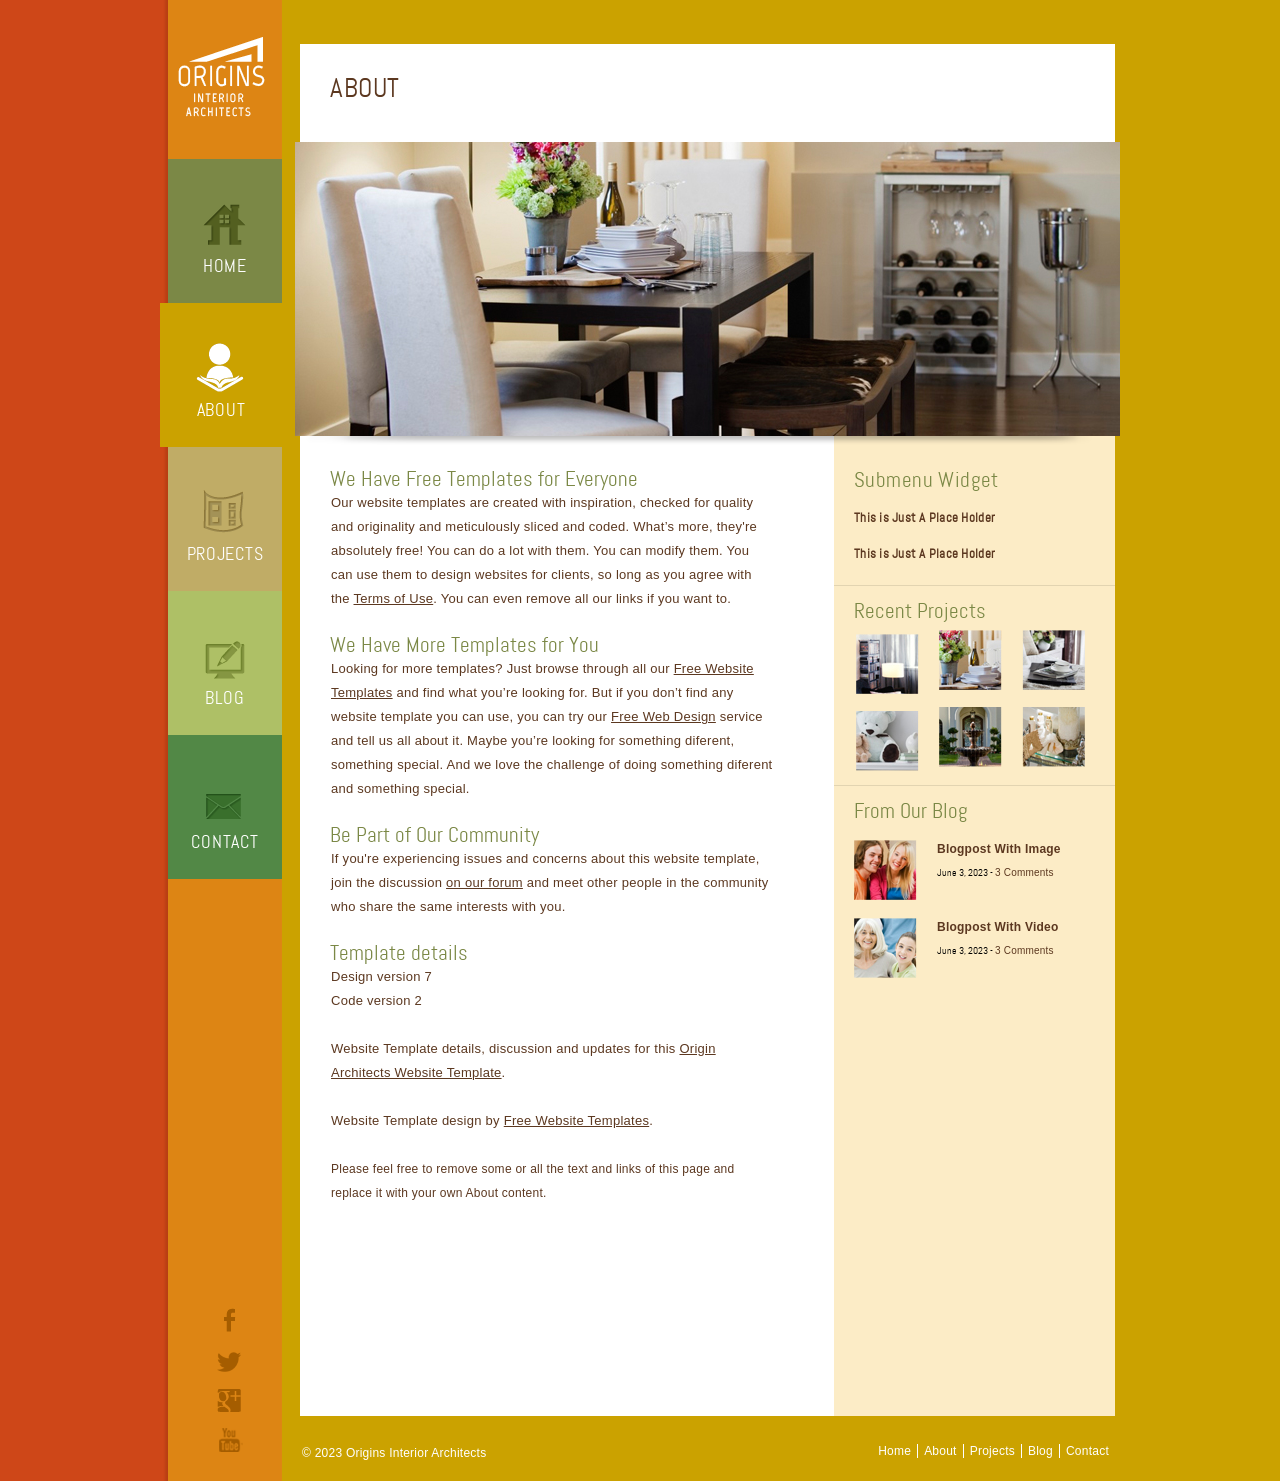
==== about.html @ 418c65bd "first upload" ====
<!DOCTYPE html>
<!-- Website template by freewebsitetemplates.com -->
<html>
<head>
	<meta charset="UTF-8">
	<title>About - Origin Architects Website Template</title>
	<link rel="stylesheet" href="css/style.css" type="text/css">
</head>
<body>
	<div id="background-yellow">
		background
	</div>
	<div class="page">
		<div class="about-page">
			<div class="sidebar">
				<a href="index.html" id="logo"><img src="images/logo.png" alt="logo"></a>
				<ul>
					<li class="home">
						<a href="index.html">Home</a>
					</li>
					<li class="selected about">
						<a href="about.html">About</a>
					</li>
					<li class="projects">
						<a href="projects.html">Projects</a>
					</li>
					<li class="blog">
						<a href="blog.html">Blog</a>
					</li>
					<li class="contact">
						<a href="contact.html">Contact</a>
					</li>
				</ul>
				<div class="connect">
					<a href="http://freewebsitetemplates.com/go/facebook/" id="fb">facebook</a> <a href="http://freewebsitetemplates.com/go/twitter/" id="twitter">twitter</a> <a href="http://freewebsitetemplates.com/go/googleplus/" id="googleplus">google+</a> <a href="http://freewebsitetemplates.com/go/youtube/" id="youtube">youtube</a>
				</div>
			</div>
			<div class="body">
				<div class="content-about">
					<div>
						<h3>About</h3>
					</div>
					<div class="featured">
						<img src="images/dining-room.jpg" alt="">
					</div>
					<div>
						<div>
							<h1>We Have Free Templates for Everyone</h1>
							<p>
								Our website templates are created with inspiration, checked for quality and originality and meticulously sliced and coded. What’s more, they're absolutely free! You can do a lot with them. You can modify them. You can use them to design websites for clients, so long as you agree with the <a href="http://www.freewebsitetemplates.com/about/terms">Terms of Use</a>. You can even remove all our links if you want to.
							</p>
							<h1>We Have More Templates for You</h1>
							<p>
								Looking for more templates? Just browse through all our <a href="http://www.freewebsitetemplates.com/">Free Website Templates</a> and find what you’re looking for. But if you don’t find any website template you can use, you can try our <a href="http://www.freewebsitetemplates.com/freewebdesign/">Free Web Design</a> service and tell us all about it. Maybe you’re looking for something diferent, something special. And we love the challenge of doing something diferent and something special.
							</p>
							<h1>Be Part of Our Community</h1>
							<p>
								If you're experiencing issues and concerns about this website template, join the discussion <a href="http://www.freewebsitetemplates.com/forums/">on our forum</a> and meet other people in the community who share the same interests with you.
							</p>
							<h1>Template details</h1>
							<p>
								Design version 7 <br> Code version 2<br><br> Website Template details, discussion and updates for this <a href="http://www.freewebsitetemplates.com/discuss/originarchitectswebsitetemplate/">Origin Architects Website Template</a>. <br><br> Website Template design by <a href="http://www.freewebsitetemplates.com/">Free Website Templates</a>. <br><br> <span style="font-size:12px;">Please feel free to remove some or all the text and links of this page and replace it with your own About content.</span>
							</p>
						</div>
						<div class="sidebar">
							<div>
								<h3>Submenu Widget</h3>
								<a href="#">This is Just A Place Holder</a> <a href="#">This is Just A Place Holder</a>
							</div>
							<div>
								<h3>Recent Projects</h3>
								<ul>
									<li>
										<a href="projects.html"><img src="images/recent-project-thumb1.jpg" alt=""></a>
									</li>
									<li>
										<a href="projects.html"><img src="images/recent-project-thumb2.jpg" alt=""></a>
									</li>
									<li>
										<a href="projects.html"><img src="images/recent-project-thumb3.jpg" alt=""></a>
									</li>
								</ul>
								<ul>
									<li>
										<a href="projects.html"><img src="images/recent-project-thumb4.jpg" alt=""></a>
									</li>
									<li>
										<a href="projects.html"><img src="images/recent-project-thumb5.jpg" alt=""></a>
									</li>
									<li>
										<a href="projects.html"><img src="images/recent-project-thumb6.jpg" alt=""></a>
									</li>
								</ul>
							</div>
							<div class="section">
								<h3>From Our Blog</h3>
								<ul>
									<li>
										<a href="blog-single-with-image.html"><img src="images/blog-thumb1.jpg" alt=""></a> <a href="blog-single-with-image.html">Blogpost With Image</a> <span>June 3, 2023 - <a href="blog-single-with-image.html">3 Comments</a></span>
									</li>
									<li>
										<a href="blog.html"><img src="images/blog-thumb2.jpg" alt=""></a> <a href="blog.html">Blogpost With Video</a> <span>June 3, 2023 - <a href="blog.html">3 Comments</a></span>
									</li>
								</ul>
							</div>
						</div>
					</div>
				</div>
				<div class="footer">
					<p>
						&#169; 2023 Origins Interior Architects
					</p>
					<ul>
						<li>
							<a href="index.html">Home</a>
						</li>
						<li>
							<a href="about.html">About</a>
						</li>
						<li>
							<a href="projects.html">Projects</a>
						</li>
						<li>
							<a href="blog.html">Blog</a>
						</li>
						<li>
							<a href="contact.html">Contact</a>
						</li>
					</ul>
				</div>
			</div>
		</div>
	</div>
</body>
</html>
---- css/style.css ----
/* Website template by freewebsitetemplates.com */
/*------------------------- Layout styles ------------------------*/
body {
	margin:0;
	background-color:#ce4718;
	font-family: 'AbelRegular';
	position:relative;
}
a {
	outline:none;
}
a img {
	border:0;
	display:block;
}
p {
	font-family:Arial, Helvetica, sans-serif;
}
p a {
	color:#5c3820!important;
	text-decoration:underline!important;
}
p a:hover {
	color:#995d36!important;
}
#background-green {
	background:url(../images/bg-green-absolute.png);
	height:100%;
	margin:0;
	position:absolute;
	right:0;
	text-indent:-99999px;
	width:51%;
	z-index:-1;
}
#background-yellow {
	background:url(../images/bg-yellow-absolute.png);
	height:100%;
	margin:0;
	position:absolute;
	right:0;
	text-indent:-99999px;
	width:51%;
	z-index:-1;
}
#background-lightyellow {
	background:url(../images/bg-lightyellow-absolute.png);
	height:100%;
	margin:0;
	position:absolute;
	right:0;
	text-indent:-99999px;
	width:51%;
	z-index:-1;
}
#background-lightgreen {
	background:url(../images/bg-lightgreen-absolute.png);
	height:100%;
	margin:0;
	position:absolute;
	right:0;
	text-indent:-99999px;
	width:51%;
	z-index:-1;
}
#background-green2 {
	background:url(../images/bg-green2-absolute.png);
	height:100%;
	margin:0;
	position:absolute;
	right:0;
	text-indent:-99999px;
	width:51%;
	z-index:-1;
}
/*------------------------- Pages ------------------------*/
.page {
	width:960px;
	margin:0 auto;
}
.page .home-page {
	background:url(../images/bg-home.png) repeat-y right top;
	overflow:hidden;
	min-height:1440px;
}
.page .about-page {
	background:url(../images/bg-about.png) repeat-y right top;
	overflow:hidden;
	min-height:1440px;
}
.page .project-page {
	background:url(../images/bg-project.png) repeat-y right top;
	overflow:hidden;
	min-height:1440px;
}
.page .blog-page {
	background:url(../images/bg-blog.png) repeat-y right top;
	overflow:hidden;
	min-height:1440px;
}
.page .contact-page {
	background:url(../images/bg-contact.png) repeat-y right top;
	overflow:hidden;
	min-height:1440px;
}
/*------------------------- Fonts ------------------------*/
@font-face {
	font-family: 'AbelRegular';
	src: url('../fonts/abel-regular-webfont.eot');
	src: url('../fonts/abel-regular-webfont.eot?#iefix') format('embedded-opentype'),  url('../fonts/abel-regular-webfont.woff') format('woff'),  url('../fonts/abel-regular-webfont.ttf') format('truetype'),  url('../fonts/abel-regular-webfont.svg#AbelRegular') format('svg');
	font-weight: normal;
	font-style: normal;
}
/*------------------------- Sidebar ------------------------*/
.sidebar {
	width:122px;
	float:left;
}
.sidebar a#logo {
	display:block;
	margin:37px 0 0 18px;
}
.sidebar ul {
	list-style:none;
	margin:46px 0 0;
	padding:0;
}
.sidebar ul li {
	min-height:0!important;
	margin-top:-4px;
}
.sidebar ul li a {
	color:#FFF;
	font-family:AbelRegular;
	font-size:18px;
	letter-spacing:.04em;
	line-height:215px;
	text-transform:uppercase;
	display:block;
	text-decoration:none;
	text-align:center;
	float:right;
}
.sidebar ul li.selected.home a, .sidebar ul li.selected.home:hover a {
	width:122px;
	background:url(../images/nav-icon.png) no-repeat 36px -56px #7b8846;
}
.sidebar ul li.home:hover a {
	width:114px;
	background:url(../images/nav-icon.png) no-repeat 33px -56px #7b8846;
}
.sidebar ul li.home a {
	width:114px;
	height:144px;
	background:url(../images/nav-icon.png) no-repeat 33px 45px #7b8846;
}
.sidebar ul li.selected.about a, .sidebar ul li.selected.about:hover a {
	width:122px;
	background:url(../images/nav-icon.png) no-repeat 36px -271px #cba200;
}
.sidebar ul li.about:hover a {
	width:114px;
	background:url(../images/nav-icon.png) no-repeat 33px -271px #cba200;
}
.sidebar ul li.about a {
	width:114px;
	height:144px;
	background:url(../images/nav-icon.png) no-repeat 33px -163px #cba200;
}
.sidebar ul li.selected.projects a, .sidebar ul li.selected.projects:hover a {
	width:122px;
	background:url(../images/nav-icon.png) no-repeat 36px -480px #c0ac66;
}
.sidebar ul li.projects:hover a {
	width:114px;
	background:url(../images/nav-icon.png) no-repeat 33px -480px #c0ac66;
}
.sidebar ul li.projects a {
	width:114px;
	height:144px;
	background:url(../images/nav-icon.png) no-repeat 33px -377px #c0ac66;
}
.sidebar ul li.selected.blog a, .sidebar ul li.selected.blog:hover a {
	width:122px;
	background:url(../images/nav-icon.png) no-repeat 38px -675px #aec066;
}
.sidebar ul li.blog:hover a {
	width:114px;
	background:url(../images/nav-icon.png) no-repeat 35px -675px #aec066;
}
.sidebar ul li.blog a {
	width:114px;
	height:144px;
	background:url(../images/nav-icon.png) no-repeat 35px -576px #aec066;
}
.sidebar ul li.selected.contact a, .sidebar ul li.selected.contact:hover a {
	width:122px;
	background:url(../images/nav-icon.png) no-repeat 37px -848px #528846;
}
.sidebar ul li.contact:hover a {
	width:114px;
	background:url(../images/nav-icon.png) no-repeat 33px -848px #528846;
}
.sidebar ul li.contact a {
	width:114px;
	height:144px;
	background:url(../images/nav-icon.png) no-repeat 33px -763px #528846;
}
.sidebar div.connect {
	position:absolute;
	bottom:0;
	margin:0 0 29px 57px;
}
.sidebar div.connect a {
	text-indent:-99999px;
	display:block;
}
.sidebar div.connect a#fb {
	background:url(../images/icons.png) no-repeat 0 0;
	width:26px;
	height:24px;
	margin-bottom:20px;
}
.sidebar div.connect a#fb:hover {
	background:url(../images/icons.png) no-repeat 0 -276px;
}
.sidebar div.connect a#twitter {
	background:url(../images/icons.png) no-repeat 0 -25px;
	width:26px;
	height:20px;
	margin-bottom:17px;
}
.sidebar div.connect a#twitter:hover {
	background:url(../images/icons.png) no-repeat 0 -301px;
}
.sidebar div.connect a#googleplus {
	background:url(../images/icons.png) no-repeat 0 -46px;
	width:26px;
	height:23px;
	margin-bottom:16px;
}
.sidebar div.connect a#googleplus:hover {
	background:url(../images/icons.png) no-repeat 0 -322px;
}
.sidebar div.connect a#youtube {
	background:url(../images/icons.png) no-repeat 0 -70px;
	width:26px;
	height:24px;
}
.sidebar div.connect a#youtube:hover {
	background:url(../images/icons.png) no-repeat 0 -346px;
}
/*------------------------- Body ------------------------*/
.body {
	float:right;
	padding:44px 0 0;
	position:relative;
	width:838px;
}
.body .content-home div {
	background-color:#fff;
	margin:-9px 5px 0 18px;
	overflow:hidden;
	padding:26px 30px 21px;
}
.body .content-home div h3 {
	color:#825444;
	float:left;
	font-family:AbelRegular;
	font-size:27px;
	font-weight:400;
	letter-spacing:.02em;
	line-height:36px;
	margin:0;
	text-transform:uppercase;
	width:270px;
}
.body .content-home div h3 span.beauty {
	color:#26bcb3;
}
.body .content-home div h3 span.function {
	color:#aec066;
}
.body .content-home div h3 span.works {
	color:#ff9600;
}
.body .content-home div p {
	color:#5c3820;
	float:left;
	font-family:"Myriad Pro", "Gill Sans", "Gill Sans MT", Calibri, sans-serif;
	font-size:15px;
	line-height:30px;
	margin:2px 0 0 110px;
	width:350px;
}
.body .content-home div ul {
	list-style:none;
	margin:11px 0 25px;
	overflow:hidden;
	padding:0;
}
.body .content-home div ul li {
	float:left;
	margin:0 0 0 35px;
	position:relative;
	width:360px;
}
.body .content-home div ul li h4 {
	margin:32px 0 0;
	position:absolute;
	right:10px;
	top:118px;
}
.body .content-home div ul li h4 a {
	color:#fff;
	font-family:"Myriad Pro", "Gill Sans", "Gill Sans MT", Calibri, sans-serif;
	font-size:24px;
	font-weight:400;
	line-height:24px;
	text-transform:uppercase;
}
.body .content-home div ul li h4 a:hover {
	text-decoration:none;
}
.body .content-home div ul li h3 {
	float:none;
	line-height:24px;
	margin:21px 0 0;
	width:auto;
}
.body .content-home div ul li h3 a {
	color:#7b8846;
	float:none;
	font-family:AbelRegular;
	font-size:21px;
	text-decoration:none;
	text-transform:none;
}
.body .content-home div ul li p {
	color:#5c3820;
	float:none;
	font-size:13px;
	letter-spacing:.02em;
	line-height:24px;
	margin:26px 0 25px;
	width:325px;
}
.body .content-home div ul li p a {
	color:#5c3820;
	float:none;
	font-size:13px;
	text-decoration:underline;
	text-transform:none;
}
.body .content-home div ul li p a:hover {
	color:#7b8846;
}
.body .content-home div ul li a {
	clear:both;
	color:#ce4718;
	font-family:"Myriad Pro", "Gill Sans", "Gill Sans MT", Calibri, sans-serif;
	font-size:16px;
	line-height:24px;
	text-decoration:none;
	text-transform:uppercase;
}
.body .content-home div ul li a:hover {
	filter:alpha(opacity=90);/* Needed for IE8 and old versions */
	opacity:0.9;
}
.body .content-about div:first-child {
	background:none #FFF;
	margin-top:0;
	padding-bottom:0;
}
.body .content-about div {
	background:url(../images/bg-2-column.png) repeat-y;
	background-color:#fff;
	margin:-9px 5px 0 18px;
	overflow:hidden;
	padding:26px 0 189px 30px;
}
.body .content-about div:first-child h3 {
	color:#5c3820;
	font-size:27px;
	font-weight:400;
	letter-spacing:.02em;
	line-height:36px;
	margin:0 0 36px;
	text-transform:uppercase;
}
.body .content-about div div {
	float:left;
	margin:0;
	padding:5px 60px 0 0;
	width:444px;
}
.body .content-about div div h1 {
	color:#7b8846;
	font-size:21px;
	font-weight:400;
	line-height:24px;
	margin:0;
}
.body .content-about div div p {
	color:#5c3820;
	font-size:13px;
	letter-spacing:.02em;
	line-height:24px;
	margin:0 0 22px;
	padding:0 0 0 1px;
}
.body .content-about div div.sidebar {
	background:none;
	float:left;
	padding:0;
	width:281px;
}
.body .content-about div div.sidebar div:first-child {
	border:0;
	padding-bottom:7px;
}
.body .content-about div div.sidebar div:first-child a {
	color:#5c3820;
	display:block;
	font-size:13px;
	font-weight:700;
	letter-spacing:.02em;
	line-height:24px;
	margin:0 0 12px;
	text-decoration:none;
}
.body .content-about div div.sidebar div:first-child a:hover {
	color:#ce4718;
}
.body .content-about div div.sidebar div {
	background:none;
	border-top:1px solid #e2d4b1;
	padding:0 20px;
	width:241px;
}
.body .content-about div div.sidebar div h3 {
	color:#7B8846;
	font-size:21px;
	font-weight:400;
	margin:13px 0 8px;
	text-transform:none;
}
.body .content-about div div.sidebar div ul {
	list-style:none;
	margin:-10px 0 0 -8px;
	overflow:hidden;
	padding:3px 0 5px;
}
.body .content-about div div.sidebar div ul li {
	float:left;
	padding:10px;
	width:63px;
}
.body .content-about div div.sidebar div.section ul li {
	margin:9px 0 0;
	padding:0;
	width:241px;
}
.body .content-about div div.sidebar div.section ul li a:first-child {
	float:left;
	margin:9px 20px 0 0;
}
.body .content-about div div.sidebar div.section ul li a {
	color:#5c3820;
	float:left;
	font-family:Arial, Helvetica, sans-serif;
	font-size:12px;
	font-weight:700;
	letter-spacing:.02em;
	line-height:24px;
	margin:6px 0 0;
	text-transform:none;
}
.body .content-about div div.sidebar div.section ul li a:hover {
	text-decoration:none!important;
	color:#ce4718;
}
.body .content-about div div.sidebar div.section ul li span a {
	display:inline;
	float:none!important;
	font-size:10px;
	font-weight:400;
	margin:0!important;
}
.body .content-project div:first-child {
	padding-bottom:0;
	padding-top:26px;
}
.body .content-project div:first-child div.navigation {
	float:right;
	margin:0 20px 0 0;
	padding:0;
	text-align:right;
}
.body .content-project div:first-child div.navigation a#prev {
	background:url(../images/icons.png) no-repeat left -207px;
	border-right:1px solid #dd8514;
	color:#5d3820;
	display:inline-block;
	font-family:Arial, Helvetica, sans-serif;
	font-size:11px;
	letter-spacing:.02em;
	line-height:36px;
	padding:0 15px 0 17px;
	text-decoration:none;
	text-transform:uppercase;
}
.body .content-project div:first-child div.navigation a#next {
	background:url(../images/icons.png) no-repeat 95px -176px;
	color:#5d3820;
	display:inline-block;
	font-family:Arial, Helvetica, sans-serif;
	font-size:11px;
	letter-spacing:.02em;
	line-height:36px;
	padding:0 22px 0 10px;
	text-decoration:none;
	text-transform:uppercase;
}
.body .content-project div:first-child div.navigation a#next:hover, .body .content-project div:first-child div.navigation a#prev:hover {
	color:#5d3820;
	text-decoration:underline!important;
}
.body .content-project div {
	background-color:#FFF;
	margin:0 5px 0 18px;
	overflow:hidden;
	padding:1px 0 21px 30px;
}
.body .content-project div:first-child h3 {
	color:#5c3820;
	display:inline-block;
	float:left;
	font-size:27px;
	font-weight:400;
	letter-spacing:.02em;
	line-height:36px;
	margin:0;
	text-transform:uppercase;
}
.body .content-project div.navigation {
	overflow:hidden;
	padding-top:10px;
}
.body .content-project div.navigation span {
	color:#5c3820;
	float:left;
	font-family:AbelRegular;
	font-size:19px;
	letter-spacing:.02em;
	line-height:22px;
}
.body .content-project div.navigation ul {
	float:left;
	list-style:none;
	margin:0 0 0 30px;
	overflow:hidden;
	padding:0;
}
.body .content-project div.navigation ul li {
	float:left;
	margin:0 20px 0 0;
	width:auto;
}
.body .content-project div.navigation ul li a {
	color:#5c3820;
	font-family:Arial, Helvetica, sans-serif;
	font-size:13px;
	font-weight:700;
	letter-spacing:.02em;
	line-height:24px;
	text-decoration:none;
}
.body .content-project div ul {
	list-style:none;
	margin:0;
	overflow:hidden;
	padding:0;
}
.body .content-project div ul li {
	float:left;
	margin:0 0 20px;
	width:388px;
}
.body .content-project div ul li:first-child span {
	margin:0 20px 0 0;
}
.body .content-project div ul li span {
	background-color:#dd8514;
	display:block;
	height:35px;
	width:368px;
}
.body .content-project div ul li span a {
	color:#FFF;
	font-size:18px;
	line-height:33px;
	margin:0 0 0 15px;
	text-decoration:none;
}
.body .content-project div ul li span a:hover {
	text-decoration:none!important;
}
.body .content-project div div.paging {
	margin:201px 0 13px;
	padding:0;
}
.body .content-project div div.paging ul {
	float:left;
	overflow:hidden;
}
.body .content-project div div.paging ul li {
	float:left;
	margin:0 5px 0 0;
	width:auto;
}
.body .content-project div div.paging ul li.selected a, .body .content-project div div.paging ul li a:hover {
	background-color:#dd8514;
}
.body .content-project div div.paging ul li a {
	background-color:#5c3820;
	color:#fff;
	display:block;
	font-family:Arial, Helvetica, sans-serif;
	font-size:13px;
	height:23px;
	line-height:24px;
	text-align:center;
	text-decoration:none;
	width:23px;
}
.body .content-project div div.paging span {
	color:#5c3820;
	float:right;
	font-family:Arial, Helvetica, sans-serif;
	font-size:11px;
	letter-spacing:.02em;
	line-height:36px;
	padding:0 28px 0 0;
	text-transform:uppercase;
}
.body .content-project div.figure {
	min-height:1192px;
	position:relative;
}
.body .content-project div.figure img {
	display:block;
}
.body .content-project div.figure span {
	background-color:#dd8514;
	color:#fff;
	display:block;
	font-family:Arial, Helvetica, sans-serif;
	font-size:12px;
	height:30px;
	line-height:30px;
	position:absolute;
	right:28px;
	text-indent:15px;
	top:410px;
	width:198px;
}
.body .content-project div.figure div {
	margin:23px 0 0;
	padding:0;
}
.body .content-project div.figure div h3 {
	color:#7b8846;
	font-size:21px;
	font-weight:400;
	line-height:24px;
	margin:0 0 14px;
}
.body .content-project div.figure div p {
	color:#5c3820;
	font-family:Arial, Helvetica, sans-serif;
	font-size:13px;
	letter-spacing:.02em;
	line-height:24px;
	margin:0;
}
.body .content-blog div div {
	background:none;
	float:left;
	margin:0;
	padding:0 31px 0 0;
	width:473px;
}
.body .content-blog div div h3 {
	color:#5C3820;
	font-size:27px;
	font-weight:400;
	letter-spacing:.02em;
	line-height:36px;
	margin:0 0 57px;
	text-transform:uppercase;
}
.body .content-blog div div ul {
	list-style:none;
	margin:0;
	padding:0;
}
.body .content-blog div div ul li {
	border-bottom:1px solid #e2d4b1;
	padding:29px 0 20px;
}
.body .content-blog div div ul li h4 {
	margin:20px 0 10px;
}
.body .content-blog div div ul li h4 a {
	color:#7B8846;
	font-size:18px;
	font-weight:400;
	text-decoration:none;
	text-transform:none;
}
.body .content-blog div div ul li div span:first-child {
	background:url(../images/icons.png) no-repeat left -130px;
	float:left;
	padding:0 0 0 22px;
}
.body .content-blog div div ul li div span a {
	font-family: Arial,Helvetica,sans-serif;
	font-size: 11px;
	line-height:20px;
	text-transform:none;
	color:#5c3820;
}
.body .content-blog div div ul li div span {
	background:url(../images/icons.png) no-repeat left -154px;
	color:#5c3820;
	display:inline-block;
	float:right;
	font-family:Arial, Helvetica, sans-serif;
	font-size:11px;
	height:16px;
	line-height:20px;
	margin:0 0 17px;
	padding:0 0 0 23px;
}
.body .content-blog div div ul li p {
	color:#5C3820;
	font-size:13px;
	letter-spacing:.02em;
	line-height:24px;
	margin:0 0 26px;
	padding:0 0 0 1px;
}
.body .content-blog div div ul li a {
	color:#ce4718;
	text-decoration:none;
	text-transform:uppercase;
}
.body .content-blog div div div.paging {
	margin:109px 0 34px;
	padding:0;
}
.body .content-blog div div div.paging ul {
	float:left;
	overflow:hidden;
}
.body .content-blog div div div.paging ul li {
	float:left;
	margin:0 5px 0 0;
	padding:0;
	width:auto;
}
.body .content-blog div div div.paging ul li.selected a {
	background-color:#DD8514;
}
.body .content-blog div div div.paging ul li a {
	background-color:#5C3820;
	color:#FFF;
	display:block;
	font-family:Arial, Helvetica, sans-serif;
	font-size:13px;
	height:23px;
	line-height:24px;
	text-align:center;
	text-decoration:none;
	width:23px;
}
.body .content-blog div div div.paging span {
	color:#5C3820;
	float:right;
	font-family:Arial, Helvetica, sans-serif;
	font-size:11px;
	letter-spacing:.02em;
	line-height:36px;
	padding:0 28px 0 0;
	text-transform:uppercase;
}
.body .content-blog div div.sidebar div form input {
	background:url(../images/icons.png) no-repeat 0 -250px;
	border:0;
	float:left;
	height:25px;
	margin:0 0 0 5px;
	width:21px;
}
.body .content-blog-single div div h3 {
	color:#5C3820;
	font-size:27px;
	font-weight:400;
	letter-spacing:.02em;
	line-height:36px;
	margin:0 0 7px;
	text-transform:uppercase;
}
.body .content-blog-single div div div.paging {
	margin:0 0 15px;
	overflow:hidden;
}
.body .content-blog-single div div div.paging a.next {
	background:url(../images/icons.png) no-repeat 134px -176px;
	color:#5D3820;
	float:right;
	font-family:Arial, Helvetica, sans-serif;
	font-size:11px;
	letter-spacing:.02em;
	line-height:36px;
	padding:0 27px 0 0;
	text-decoration:none;
	text-transform:uppercase;
	margin: 0 10px;
}
.body .content-blog-single div div div.paging a.prev {
	background:url(../images/icons.png) no-repeat 0 -206px;
	color:#5D3820;
	display:inline-block;
	float:left;
	font-family:Arial, Helvetica, sans-serif;
	font-size:11px;
	letter-spacing:.02em;
	line-height:36px;
	padding:0 17px 0 15px;
	text-decoration:none;
	text-transform:uppercase;
}
.body .content-blog-single div div ul {
	list-style:none outside none;
	margin:0;
	padding:0;
}
.body .content-blog-single div div ul li h4 {
	color:#7B8846;
	font-size:18px;
	font-weight:400;
	margin:16px 0 10px;
	text-decoration:none;
	text-transform:none;
}
.body .content-blog-single div div ul li div span:first-child {
	background:url(../images/icons.png) no-repeat 0 -130px;
	float:left;
	padding:0 0 0 22px;
}
.body .content-blog-single div div ul li div span a {
	color:#5C3820;
	text-decoration:none;
}
.body .content-blog-single div div ul li div span a:hover {
	text-decoration:underline;
}
.body .content-blog-single div div ul li div span {
	background:url(../images/icons.png) no-repeat 0 -156px;
	color:#5C3820;
	display:inline-block;
	float:right;
	font-family:Arial, Helvetica, sans-serif;
	font-size:11px;
	height:16px;
	line-height:20px;
	margin:0 0 17px;
	padding:0 0 0 23px;
}
.body .content-blog-single div div ul li div.section {
	border-top:1px solid #E2D4B1;
	padding:21px 0 154px;
}
.body .content-blog-single div div ul li div.section div span {
	background:none;
	color:#5c3820;
	display:block;
	float:none;
	font-family:Arial, Helvetica, sans-serif;
	font-size:11px;
	letter-spacing:.02em;
	line-height:20px;
	margin:0 0 5px;
	padding:0;
}
.body .content-blog-single div div ul li div.section div div {
	float:left;
	margin:0 20px 0 0;
	padding:0;
	width:60px;
}
.body .content-blog-single div div ul li div.section div div a {
	display:block;
	float:none;
	margin:0 0 3px;
}
.body .content-blog-single div div ul li div.section div h4 {
	color:#7b8846;
	display:block;
	float:none;
	font-size:21px;
	letter-spacing:.02em;
	line-height:24px;
	margin:0 0 24px;
	padding:0 0 0 1px;
	text-align:left;
}
.body .content-blog-single div div ul li div.section div div span {
	color:#5C3820;
	display:block;
	font-family:Arial, Helvetica, sans-serif;
	font-size:11px;
	height:16px;
	line-height:20px;
	text-align:center;
}
.body .content-blog-single div div ul li div.section div a {
	color:#ce4718;
	float:right;
	font-family:Arial, Helvetica, sans-serif;
	font-size:13px;
	letter-spacing:.02em;
	line-height:24px;
	margin:0 0 28px;
	text-decoration:none;
}
.body .content-blog-single div div ul li div.section div p a {
	float:none;
	margin:0;
}
.body .content-blog-single div div ul li div.section div form {
	border-top:1px solid #E2D4B1;
	clear:both;
	margin:0 0 46px;
	padding:23px 0 0;
}
.body .content-blog-single div div ul li div.section div form h4 {
	margin:0 0 12px;
}
.body .content-blog-single div div ul li div.section div form textarea {
	background-color:#eee;
	border:1px solid #b9b9b9;
	color:#939393;
	display:block;
	font-family:Arial, Helvetica, sans-serif;
	font-size:11px;
	height:122px;
	letter-spacing:.02em;
	margin:0 0 20px;
	overflow:auto;
	padding:4px 10px;
	resize:none;
	width:451px;
}
.body .content-blog-single div div.sidebar div form input {
	background:url(../images/bg-search.png) no-repeat;
	border:0;
	float:left;
	height:25px;
	margin:0 0 0 5px;
	width:21px;
}
.body .content-contact div {
	background:url(../images/bg-2-column.png) repeat-y scroll 0 0 transparent;
	margin:0 5px 0 18px;
	overflow:hidden;
	padding:26px 0 603px 30px;
}
.body .content-contact div div h3 {
	color:#5C3820;
	font-size:27px;
	font-weight:400;
	letter-spacing:.02em;
	line-height:36px;
	margin:0 0 52px;
	text-transform:uppercase;
}
.body .content-contact div div p a {
	color:#CE4718;
	margin:0;
	text-decoration:none;
	text-transform:none;
}
.body .content-contact div div form h4 {
	color:#7B8846;
	font-size:21px;
	font-weight:400;
	letter-spacing:.02em;
	line-height:24px;
	margin:0 0 12px;
	text-transform:none;
}
.body .content-contact div div form {
	clear:both;
	margin:0 0 46px;
	padding:4px 0 0;
}
.body .content-contact div div form textarea {
	background-color:#EEE;
	border:1px solid #B9B9B9;
	color:#939393;
	display:block;
	font-family:Arial, Helvetica, sans-serif;
	font-size:11px;
	height:189px;
	letter-spacing:.02em;
	margin:0 0 18px;
	overflow:auto;
	padding:4px 10px;
	resize:none;
	width:451px;
}
.body .content-contact div div.sidebar {
	background:none repeat scroll 0 0 transparent;
	float:left;
	margin:0;
	padding:0 20px;
	width:241px;
}
.body .content-contact div div.sidebar h3 {
	color:#7B8846;
	font-size:21px;
	font-weight:400;
	letter-spacing:.02em;
	line-height:24px;
	margin:9px 0 15px;
	text-transform:none;
}
.body .content-contact div div.sidebar span {
	color:#5c3820;
	display:block;
	font-family:Arial, Helvetica, sans-serif;
	font-size:12px;
	font-weight:700;
	letter-spacing:.02em;
	line-height:24px;
	margin:0 0 12px;
}
.body .content-contact div div.sidebar p {
	color:#5c3820;
	font-family:Arial, Helvetica, sans-serif;
	font-size:12px;
	letter-spacing:.02em;
	line-height:24px;
	margin:0 0 12px;
}
.body .content-contact div div.sidebar p a:hover {
	color:#ce4718!important;
}
.body .content-home div:first-child, .body .content-about div div.sidebar div:first-child h3 {
	margin-top:0;
}
.body .content-home div p a, .body .content-about div div p a, .body .content-project div.figure div p a {
	color:#ce4718;
	text-decoration:none;
}
.body .content-home div p a:hover, .body .content-home div ul li a:hover, .body .content-about div div p a:hover, .body .content-about div div.sidebar div.section ul li a:hover, .body .content-about div div.sidebar div.section ul li span a:hover, .body .content-project div ul li span a:hover, .body .content-project div.figure div p a:hover, .body .content-blog div div ul li p a:hover, .body .content-blog div div ul li a:hover, .body .content-blog-single div div div.paging a:hover, .body .content-blog-single div div ul li h4 a:hover, .body .content-blog-single div div ul li p a:hover, .body .content-blog-single div div ul li div.section div a:hover, .body .content-contact div div p a:hover {
	text-decoration:underline;
}
.body .content-home div.featured, .body .content-about div.featured {
	background:url(../images/shadow.png) no-repeat left bottom;
	margin:0;
	padding:0 0 9px;
	position:relative;
	z-index:1000;
}
.body .content-home div.featured img, .body .content-about div.featured img {
	display:block;
	margin:0 0 0 13px;
}
.body .content-home div ul li:first-child, .body .content-about, .body .content-about div div.sidebar div ul li:first-child, .body .content-about div div.sidebar div.section ul li:first-child, .body .content-blog div div.sidebar div.blog-categories ul li:first-child, .body .content-blog-single div div.sidebar div.blog-categories ul li:first-child {
	margin:0;
}
.body .content-about div div.sidebar div:first-child a.selected, .body .content-project div.navigation ul li a:hover, .body .content-project div.navigation ul li.selected a {
	color:#ce4718;
}
.body .content-about div div.sidebar div ul li a, .body .content-blog div div.sidebar div ul li a, .body .content-blog-single div div.sidebar div ul li a {
	margin:0 0 -1px;
}
.body .content-about div div.sidebar div ul li a img:hover, .body .content-project div ul li a img:hover, .body .content-blog div div ul li a:first-child img:hover, .body .content-blog div div.sidebar div ul li a img:hover, .body .content-blog-single div div ul li a img:hover, .body .content-blog-single div div.sidebar div ul li a img:hover {
	filter:alpha(opacity=80);/* Needed for IE8 and old versions */
	opacity:0.8;
}
.body .content-about div div.sidebar div.section ul, .body .content-blog div div.sidebar div.section ul, .body .content-blog-single div div.sidebar div.section ul {
	margin:0;
	padding:0;
}
.body .content-about div div.sidebar div.section ul li span, .body .content-blog div div.sidebar div.section ul li span, .body .content-blog-single div div.sidebar div.section ul li span {
	display:inline-block;
	font-size:10px;
}
.body .content-blog div, .body .content-blog-single div {
	background:url(../images/bg-2-column.png) repeat-y scroll 0 0 transparent;
	margin:0 5px 0 18px;
	overflow:hidden;
	padding:26px 0 0 30px;
}
.body .content-blog div div ul li:first-child, .body .content-blog div div.sidebar div.section ul li:first-child, .body .content-blog-single div div.sidebar div.section ul li:first-child {
	padding-top:0;
}
.body .content-blog div div ul li p a, .body .content-blog-single div div ul li p a {
	color:#CE4718;
	margin:0;
	text-decoration:none;
	text-transform:none;
}
.body .content-blog div div.sidebar, .body .content-blog-single div div.sidebar {
	background:none repeat scroll 0 0 transparent;
	float:left;
	padding:0;
	width:281px;
}
.body .content-blog div div.sidebar div:first-child, .body .content-blog-single div div.sidebar div:first-child {
	border:0;
	padding-top:0;
}
.body .content-blog div div.sidebar div, .body .content-blog-single div div.sidebar div {
	background:none repeat scroll 0 0 transparent;
	border-top:1px solid #E2D4B1;
	padding:11px 20px 0;
	width:241px;
}
.body .content-blog div div.sidebar div h3, .body .content-blog-single div div.sidebar div h3 {
	color:#7B8846;
	font-size:21px;
	font-weight:400;
	margin:0;
	text-transform:none;
}
.body .content-blog div div.sidebar div form, .body .content-blog-single div div.sidebar div form {
	margin:0 0 17px;
	overflow:hidden;
}
.body .content-blog div div.sidebar div form input:first-child, .body .content-blog-single div div.sidebar div form input:first-child {
	background:none #fff;
	border-color:#fef7e8;
	border-style:solid solid solid none;
	border-width:1px;
	color:#939393;
	font-size:11px;
	height:14px;
	letter-spacing:.02em;
	margin:0;
	padding:5px 5px 4px;
	width:187px;
}
.body .content-blog div div.sidebar div.blog-categories ul, .body .content-blog-single div div.sidebar div.blog-categories ul {
	margin:9px 0 21px;
	padding:0;
}
.body .content-blog div div.sidebar div.blog-categories ul li, .body .content-blog-single div div.sidebar div.blog-categories ul li {
	border:0;
	margin:12px 0 0;
	padding:0;
	width:241px;
}
.body .content-blog div div.sidebar div.blog-categories ul li a, .body .content-blog-single div div.sidebar div.blog-categories ul li a {
	color:#5c3820;
	float:none;
	font-family:Arial, Helvetica, sans-serif;
	font-size:12px;
	font-weight:700;
	letter-spacing:.02em;
	line-height:24px;
	margin:0;
	text-align:left;
	text-transform:none;
}
.body .content-blog div div.sidebar div.blog-categories ul li a:hover, .body .content-blog-single div div.sidebar div.blog-categories ul li a:hover {
	color:#ce4718;
	text-decoration:none!important;
}
.body .content-blog div div.sidebar div ul, .body .content-blog-single div div.sidebar div ul {
	list-style:none outside none;
	margin:-7px 0 0 -8px;
	overflow:hidden;
	padding:3px 0 5px;
}
.body .content-blog div div.sidebar div ul li, .body .content-blog-single div div.sidebar div ul li {
	border:0;
	float:left;
	padding:10px;
	width:63px;
}
.body .content-blog div div.sidebar div.section ul li, .body .content-blog-single div div.sidebar div.section ul li {
	padding:6px 0 0;
	width:241px;
}
.body .content-blog div div.sidebar div.section ul li a:first-child, .body .content-blog-single div div.sidebar div.section ul li a:first-child {
	float:left;
	margin:12px 20px 0 0;
}
.body .content-blog div div.sidebar div.section ul li a, .body .content-blog-single div div.sidebar div.section ul li a {
	color:#5C3820;
	float:left;
	font-family:Arial, Helvetica, sans-serif;
	font-size:12px;
	font-weight:700;
	letter-spacing:.02em;
	line-height:24px;
	margin:6px 0 0;
	text-transform:none;
}
.body .content-blog div div.sidebar div.section ul li a:hover, .body .content-blog-single div div.sidebar div.section ul li a:hover {
	color:#ce4718;
	text-decoration:none!important;
}
.body .content-blog div div.sidebar div.section ul li span a, .body .content-blog-single div div.sidebar div.section ul li span a {
	display:inline;
	float:none!important;
	font-size:10px;
	font-weight:400;
	margin:0!important;
}
.body .content-blog-single div div, .body .content-contact div div {
	background:none repeat scroll 0 0 transparent;
	float:left;
	margin:0;
	padding:0 31px 0 0;
	width:473px;
}
.body .content-blog-single div div ul li p, .body .content-contact div div p {
	color:#5C3820;
	font-size:13px;
	letter-spacing:.02em;
	line-height:24px;
	margin:0 0 24px;
	padding:0 0 0 1px;
}
.body .content-blog-single div div ul li div.section div form input, .body .content-contact div div form input {
	background-color:#eee;
	border:1px solid #b9b9b9;
	color:#939393;
	display:block;
	font-family:Arial, Helvetica, sans-serif;
	font-size:11px;
	height:20px;
	letter-spacing:.02em;
	line-height:22px;
	margin:0 0 18px;
	padding:4px 10px;
	width:451px;
}
.body .content-blog-single div div ul li div.section div form input#submit, .body .content-contact div div form input.submit {
	background-color:#dd8514;
	border:0;
	color:#fff;
	cursor:pointer;
	font-family:Arial, Helvetica, sans-serif;
	font-size:12px;
	height:23px;
	line-height:0;
	margin:0;
	width:119px;
}
.body .content-blog-single div div ul li div.section div form input#submit:hover, .body .content-contact div div form input.submit:hover {
	background-color:#e0912c;
}
/*------------------------- Footer ------------------------*/
.footer {
	height:35px;
	overflow:hidden;
	margin:0;
	padding:30px 5px 0 18px;
}
.footer p {
	float:left;
	color:#fff;
	font-size:12px;
	font-family:Arial, Helvetica, sans-serif;
	text-indent:2px;
	letter-spacing:.02em;
	margin:0;
}
.footer ul {
	float:right;
	overflow:hidden;
	list-style:none;
	margin:-5px 0 0;
	padding:0;
}
.footer ul li {
	float:left;
}
.footer ul li a {
	color:#fff;
	font-size:12px;
	font-family:Arial, Helvetica, sans-serif;
	text-indent:2px;
	letter-spacing:.02em;
	text-decoration:none;
	border-left:1px solid #fff;
	padding:0 6px;
}
.footer ul li:first-child a {
	border:0;
}
.footer ul li a:hover {
	text-decoration:underline;
}
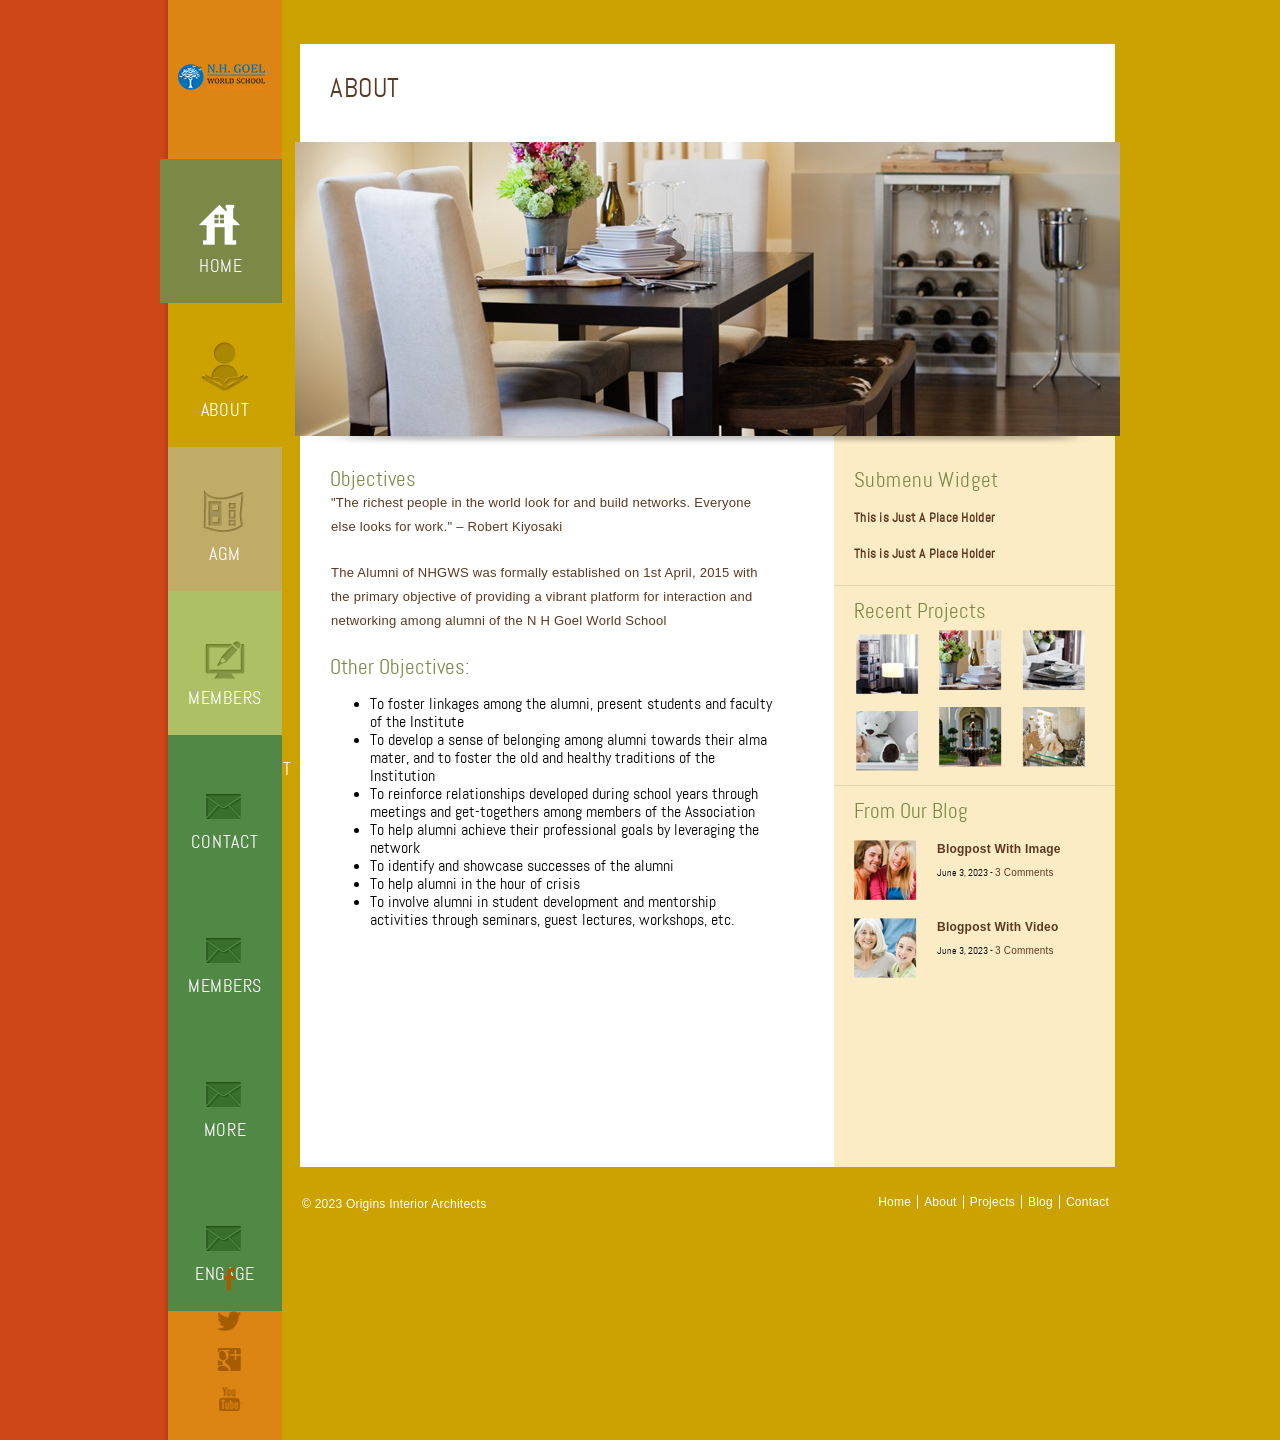
==== commit 498afaac: "Updated  with new chnages" ====
--- a/about.html
+++ b/about.html
@@ -15,20 +15,29 @@
 			<div class="sidebar">
 				<a href="index.html" id="logo"><img src="images/logo.png" alt="logo"></a>
 				<ul>
-					<li class="home">
+					<li class="selected home">
 						<a href="index.html">Home</a>
 					</li>
-					<li class="selected about">
+					<li class="about">
 						<a href="about.html">About</a>
 					</li>
 					<li class="projects">
-						<a href="projects.html">Projects</a>
+						<a href="AGM -Announcement.html">AGM Announcement</a>
 					</li>
 					<li class="blog">
-						<a href="blog.html">Blog</a>
+						<a href="membersarea.html">Members Area</a>
 					</li>
 					<li class="contact">
 						<a href="contact.html">Contact</a>
+					</li>
+					<li class="contact">
+						<a href="members.html">Members</a>
+					</li>
+					<li class="contact">
+						<a href="more.html">More</a>
+					</li>
+					<li class="contact">
+						<a href="engage.html">Engage</a>
 					</li>
 				</ul>
 				<div class="connect">
@@ -45,22 +54,26 @@
 					</div>
 					<div>
 						<div>
-							<h1>We Have Free Templates for Everyone</h1>
+							<h1>Objectives</h1>
 							<p>
-								Our website templates are created with inspiration, checked for quality and originality and meticulously sliced and coded. What’s more, they're absolutely free! You can do a lot with them. You can modify them. You can use them to design websites for clients, so long as you agree with the <a href="http://www.freewebsitetemplates.com/about/terms">Terms of Use</a>. You can even remove all our links if you want to.
+								"The richest people in the world look for and build networks. Everyone else looks for work." – Robert Kiyosaki
 							</p>
-							<h1>We Have More Templates for You</h1>
+							
 							<p>
-								Looking for more templates? Just browse through all our <a href="http://www.freewebsitetemplates.com/">Free Website Templates</a> and find what you’re looking for. But if you don’t find any website template you can use, you can try our <a href="http://www.freewebsitetemplates.com/freewebdesign/">Free Web Design</a> service and tell us all about it. Maybe you’re looking for something diferent, something special. And we love the challenge of doing something diferent and something special.
+
+								The Alumni of NHGWS was formally established on 1st April, 2015 with the primary objective of providing a vibrant platform for interaction and networking among alumni of the N H Goel World School
 							</p>
-							<h1>Be Part of Our Community</h1>
-							<p>
-								If you're experiencing issues and concerns about this website template, join the discussion <a href="http://www.freewebsitetemplates.com/forums/">on our forum</a> and meet other people in the community who share the same interests with you.
-							</p>
-							<h1>Template details</h1>
-							<p>
-								Design version 7 <br> Code version 2<br><br> Website Template details, discussion and updates for this <a href="http://www.freewebsitetemplates.com/discuss/originarchitectswebsitetemplate/">Origin Architects Website Template</a>. <br><br> Website Template design by <a href="http://www.freewebsitetemplates.com/">Free Website Templates</a>. <br><br> <span style="font-size:12px;">Please feel free to remove some or all the text and links of this page and replace it with your own About content.</span>
-							</p>
+							<h1>Other Objectives:</h1>
+							<ul>
+								<li>To foster linkages among the alumni, present students and faculty of the Institute</li>
+								<li>To develop a sense of belonging among alumni towards their alma mater, and to foster the old and healthy traditions of the Institution</li>
+								<li>To reinforce relationships developed during school years through meetings and get-togethers among members of the Association</li>
+								<li>To help alumni achieve their professional goals by leveraging the network</li>
+								<li>To identify and showcase successes of the alumni</li>
+								<li>To help alumni in the hour of crisis</li>
+								<li>To involve alumni in student development and mentorship activities through seminars, guest lectures, workshops, etc.</li>
+								
+							</ul>
 						</div>
 						<div class="sidebar">
 							<div>
--- a/css/style.css
+++ b/css/style.css
@@ -994,35 +994,99 @@
 	text-decoration:none;
 	text-transform:none;
 }
-.body .content-contact div div form h4 {
-	color:#7B8846;
-	font-size:21px;
-	font-weight:400;
-	letter-spacing:.02em;
-	line-height:24px;
-	margin:0 0 12px;
-	text-transform:none;
-}
-.body .content-contact div div form {
-	clear:both;
-	margin:0 0 46px;
-	padding:4px 0 0;
-}
-.body .content-contact div div form textarea {
-	background-color:#EEE;
-	border:1px solid #B9B9B9;
-	color:#939393;
-	display:block;
-	font-family:Arial, Helvetica, sans-serif;
-	font-size:11px;
-	height:189px;
-	letter-spacing:.02em;
-	margin:0 0 18px;
-	overflow:auto;
-	padding:4px 10px;
-	resize:none;
-	width:451px;
-}
+
+	.body .content-contact div div div .custom-form {
+		/*width: 600px;*/
+		margin: 0 auto;
+		font-family: Arial, Helvetica, sans-serif;
+	}
+		.body .content-contact div div div .custom-form .form-row {
+			display: flex;
+			align-items: center;
+			margin-bottom: 18px;
+		}
+			.body .content-contact div div div .custom-form .form-row label {
+				width: 180px;
+				font-weight: 600;
+				font-size: 14px;
+				color: #333;
+			}
+	/* INPUT / SELECT / TEXTAREA */
+			.body .content-contact div div div .custom-form .form-row input[type="text"],
+			.body .content-contact div div div .custom-form .form-row input[type="email"],
+			.body .content-contact div div div .custom-form .form-row select,
+			.body .content-contact div div div .custom-form .form-row textarea {
+				flex: 1;
+				padding: 8px 10px;
+				border: 1px solid #ccc;
+				border-radius: 4px;
+				font-size: 14px;
+				background: #f9f9f9;
+			}
+
+	/* TEXTAREA */
+			.body .content-contact div div div .custom-form .form-row textarea {
+				height: 120px;
+				resize: vertical;
+			}
+
+/* RADIO & CHECKBOX GROUP */
+
+		.body .content-contact div div div .custom-form .radio-group,
+		.checkbox-group {
+			flex: 1;
+			display: flex;
+			gap: 15px;
+		}
+
+	/* RADIO & CHECKBOX ALIGN */
+			.body .content-contact div div div .custom-form .radio-group input,
+			.body .content-contact div div div .custom-form .checkbox-group input {
+				margin-right: 5px;
+			}
+
+/* BUTTON */
+		.body .content-contact div div div .custom-form .form-row button {
+			margin-left: 180px;
+			padding: 10px 25px;
+			background: #CE4718;
+			color: #fff;
+			border: none;
+			border-radius: 4px;
+			cursor: pointer;
+			transition: 0.3s ease;
+		}
+
+			.body .content-contact div div div .custom-form .form-row button:hover {
+				background: #a83a14;
+			}
+	.body .content-contact div div .custom-form h4 {
+		color: #7B8846;
+		font-size: 21px;
+		font-weight: 400;
+		letter-spacing: .02em;
+		line-height: 24px;
+		margin: 0 0 12px;
+		text-transform: none;
+	}
+	
+		.body .content-contact div div .custom-form textarea {
+			background-color: #EEE;
+			border: 1px solid #B9B9B9;
+			color: #939393;
+			display: block;
+			font-family: Arial, Helvetica, sans-serif;
+			font-size: 11px;
+			height: 189px;
+			letter-spacing: .02em;
+			margin: 0 0 18px;
+			overflow: auto;
+			padding: 4px 10px;
+			resize: none;
+			width: 451px;
+		}
+	
+
 .body .content-contact div div.sidebar {
 	background:none repeat scroll 0 0 transparent;
 	float:left;
